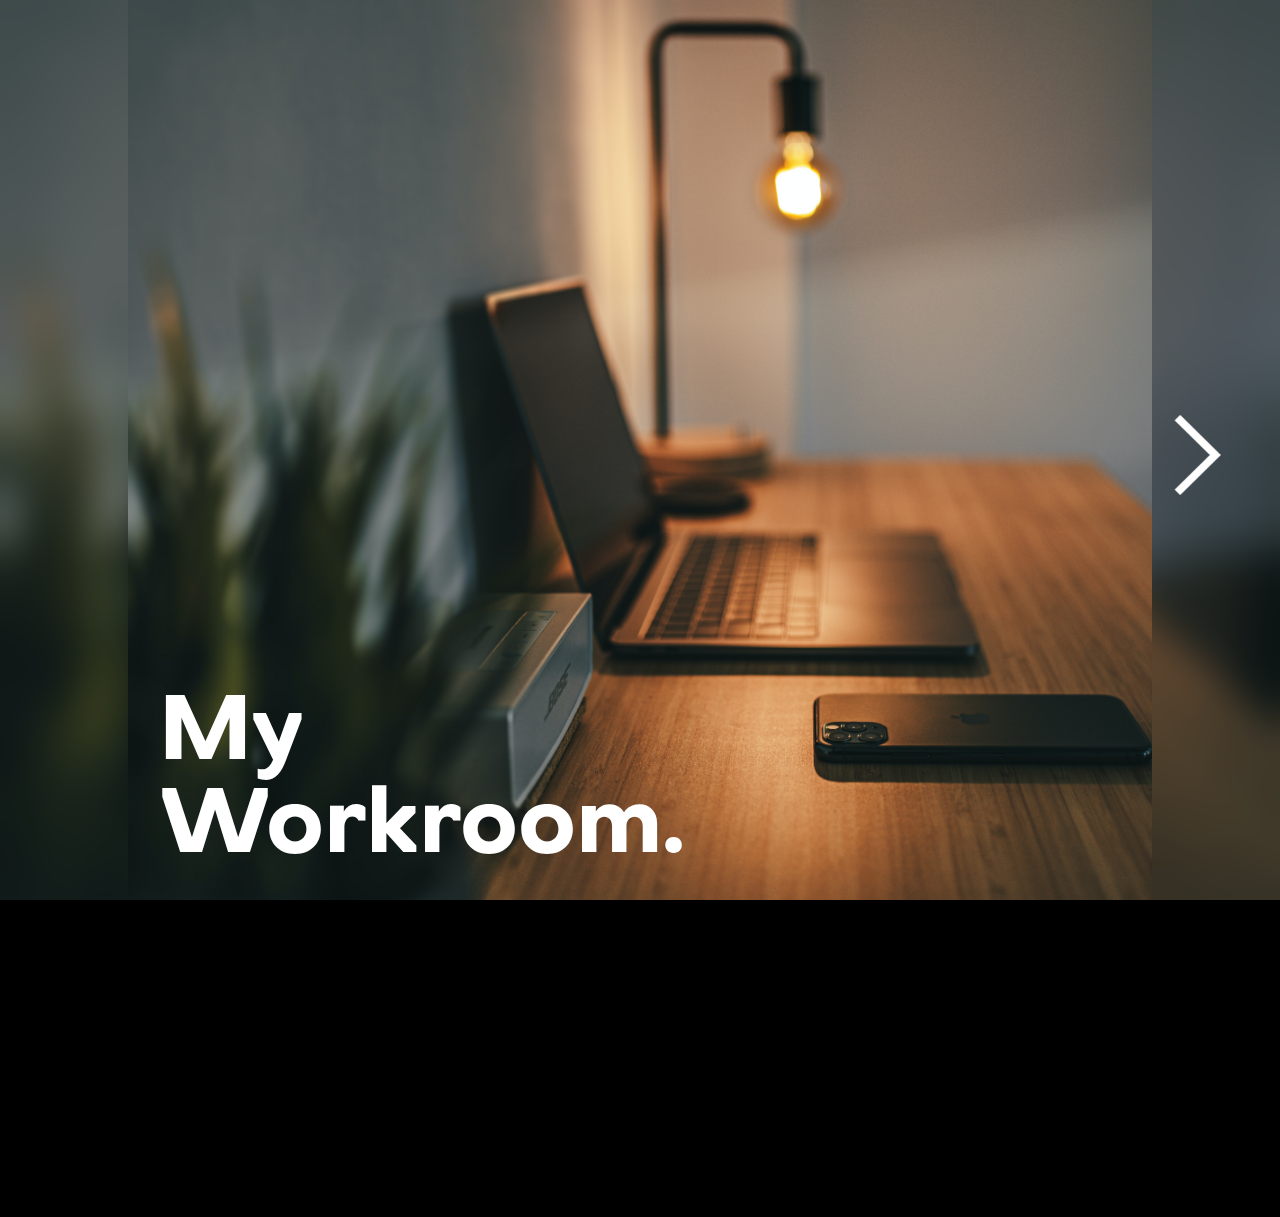
==== index.html @ aa652b24 "Add files via upload" ====
<!DOCTYPE html>
<html lang="ko">
  <head>
    <meta charset="UTF-8" />
    <meta http-equiv="X-UA-Compatible" content="IE=edge" />
    <meta name="viewport" content="width=device-width, initial-scale=1.0" />
    <title>Workroom</title>
    <link rel="stylesheet" href="index.css" type="text/css" />
  </head>
  <body>
    <div id="container">
      <div class="blur"></div>
      <div id="background">
        <h1>My<br>Workroom.</h1>
      </div>
      
      <a class="light" href="hello.html"></a>
      <input type="checkbox" id="laptop"/>
      <label class="laptopBtn_open" for="laptop"></label>
      <input type="checkbox" id="phone"/>
      <label class="phoneBtn_open" for="phone"></label>
      <a id="next" href="window.html"></a>

      <div class="laptop_wrapper">
        <label class="close" for="laptop">X</label>
        <img src="images/laptop.png">
        <iframe src="https://www.daum.net"></iframe>
      </div>

      <div class="phone_wrapper">
        <label class="close" for="phone">X</label>
        <img src="images/phone.png">
        <div class="phone_background">
          <div class="time">
            <span id="hour"></span><span id="min"></span>
          </div>
          <div class="today">
            <span id="month"></span>
            <span id="date"></span>
            <span id="week"></span>
          </div>
        </div>
      </div>

        <script>
          var today = new Date();
          var hours = today.getHours();
          hours = hours % 12;
          hours = hours ? hours : 12; // the hour '0' should be '12'
          var minutes = today.getMinutes();
          minutes = minutes < 10 ? '0'+minutes : minutes;
          var month = today.getMonth() + 1;
          var date = today.getDate();
          var week=["일","월", "화","수","목","금","토"];

          document.getElementById('hour').innerHTML = hours + ":";
          document.getElementById('min').innerHTML = minutes;
          document.getElementById('month').innerHTML = month + "월 ";
          document.getElementById('date').innerHTML = date + "일 "
          document.getElementById('week').innerHTML = week[today.getDay()] + "요일";

        </script>

      </div>
  </div>
  </body>
</html>
---- index.css ----
@font-face {
  font-family: 'Octarine-Bold';
  src: url(fonts/Octarine-Bold.otf)
}

@font-face {
  font-family: 'SFUIText-Light';
  src: url(fonts/SFUIText-Light.otf);
}

@font-face {
  font-family: 'SFUIText-Medium';
  src: url(fonts/SFUIText-Medium.otf);
}

body {
  margin: 0;
  padding: 0;
  font-family: 'Octarine-Bold';
  overflow: hidden;
  background-color: black;
}

#container {
  position: absolute;
  width: 100vw;
  height: 100vh;
  background-image: url("images/workspace.jpg");
  background-size: cover;
  background-repeat: no-repeat;
  animation: fadeIn 3s forwards;
}

@keyframes fadeIn {
  0% {
    opacity: 0;
  }
  100% {
    opacity: 1;
  }
}

.blur {
  width: 100%;
  height: 100%;
  backdrop-filter: blur(20px);
}

#background {
  position: absolute;
  background-image: url("images/workspace.jpg");
  background-size: cover;
  background-repeat: no-repeat;
  width: 80%;
  height: 100%;
  top: 50%;
  left: 50%;
  transform: translate(-50%, -50%);
}

#next {
  position: absolute;
  top: 45%;
  right: 3%;
  width: 100px;
  height: 100px;
  background-image: url("images/arrow.png");
  background-size: cover;
}

#next:hover {
  box-shadow: 0px 0px 10px 5px rgba(255, 255, 255, 0.7);
  border-radius: 50%;
  
}

h1 {
  position: absolute;
  top: 70%;
  left: 3%;
  font-size: 90px;
  color: white;
  animation: slideDown 2s ease-in-out;
}

@keyframes slideDown {
  from {
      opacity: 0;
      transform: translateY(-50%);
  }
  to {
      opacity: 1;
      transform: translateY(0%);
      
  }
}

/* 조명 */

.light {
  position: absolute;
  top: 19%;
  left: 47.7%;
  width: 80px;
  height: 80px;
  border-radius: 50%;
}

.light:hover {
  box-shadow: 0px 0px 10px 5px rgba(255, 255, 255, 0.7);
  cursor: pointer;
}


/* 노트북 버튼 */

.laptopBtn_open {
  position: absolute;
  top: 45%;
  left: 33%;
  width: 150px;
  height: 150px;
  border-radius: 50%;
}

.laptopBtn_open:hover {
  box-shadow: 0px 0px 12px 5px rgba(255, 255, 255, 0.7);
  cursor: pointer;
}

.close {
  position: absolute;
  top: 5%;
  right: 5%;
  color: white;
  cursor: pointer;
}


/* 노트북 버튼 실행 */
#laptop {
  display: none;
}

#laptop:checked ~ .laptop_wrapper {
  visibility: visible;
  z-index: 1;
  animation: slideIn 1.5s ease-in-out;
}


@keyframes slideIn {
  from {
      opacity: 0;
      transform: translateY(100%);
  }
  to {
      opacity: 1;
      transform: translateY(0%);
      
  }
}


/* 노트북 화면 */

.laptop_wrapper {
  position: absolute;
  top: 0;
  left: 0;
  background-color:rgba(0, 0, 0, 0.6);
  width: 100%;
  height: 100%;
  visibility: hidden;
}

.laptop_wrapper img {
  position: absolute;
  width: 80%;
  top: 50%;
  left: 50%;
  transform: translate(-50%, -50%);
}

iframe {
  position: absolute;
  top: 57%;
  left: 50%;
  transform: translate(-50%, -50%);
  width: 62%;
  height: 81%;
  z-index: 1;
}


/* 폰 버튼 */

.phoneBtn_open {
  position: absolute;
  top: 80%;
  left: 56%;
  width: 150px;
  height: 150px;
  border-radius: 50%;
}

.phoneBtn_open:hover {
  box-shadow: 0px 0px 12px 5px rgba(255, 255, 255, 0.7);
  cursor: pointer;
}

/* 폰 버튼 실행 */

#phone {
  display: none;
}

#phone:checked ~ .phone_wrapper {
  visibility: visible;
  z-index: 1;
  animation: slideIn 1.5s ease-in-out;
}


@keyframes slideIn {
  from {
      opacity: 0;
      transform: translateY(100%);
  }
  to {
      opacity: 1;
      transform: translateY(0%);
      
  }
}


/* 폰 화면 */

.phone_wrapper {
  position: absolute;
  top: 0;
  left: 0;
  background-color:rgba(0, 0, 0, 0.6);
  width: 100%;
  height: 100%;
  visibility: hidden;
  text-align: center;
}

.phone_background {
  position: absolute;
  top: 40%;
  left: 41%;
  width: 300px;
  height: 500px;
  text-align: center;
}

/* 날짜 */

.time {
  font-size: 90px;
  font-family: 'SFUIText-Light';
  vertical-align: middle;
}

.today {
  font-size: 28px;
  font-family: 'SFUIText-Medium';
}
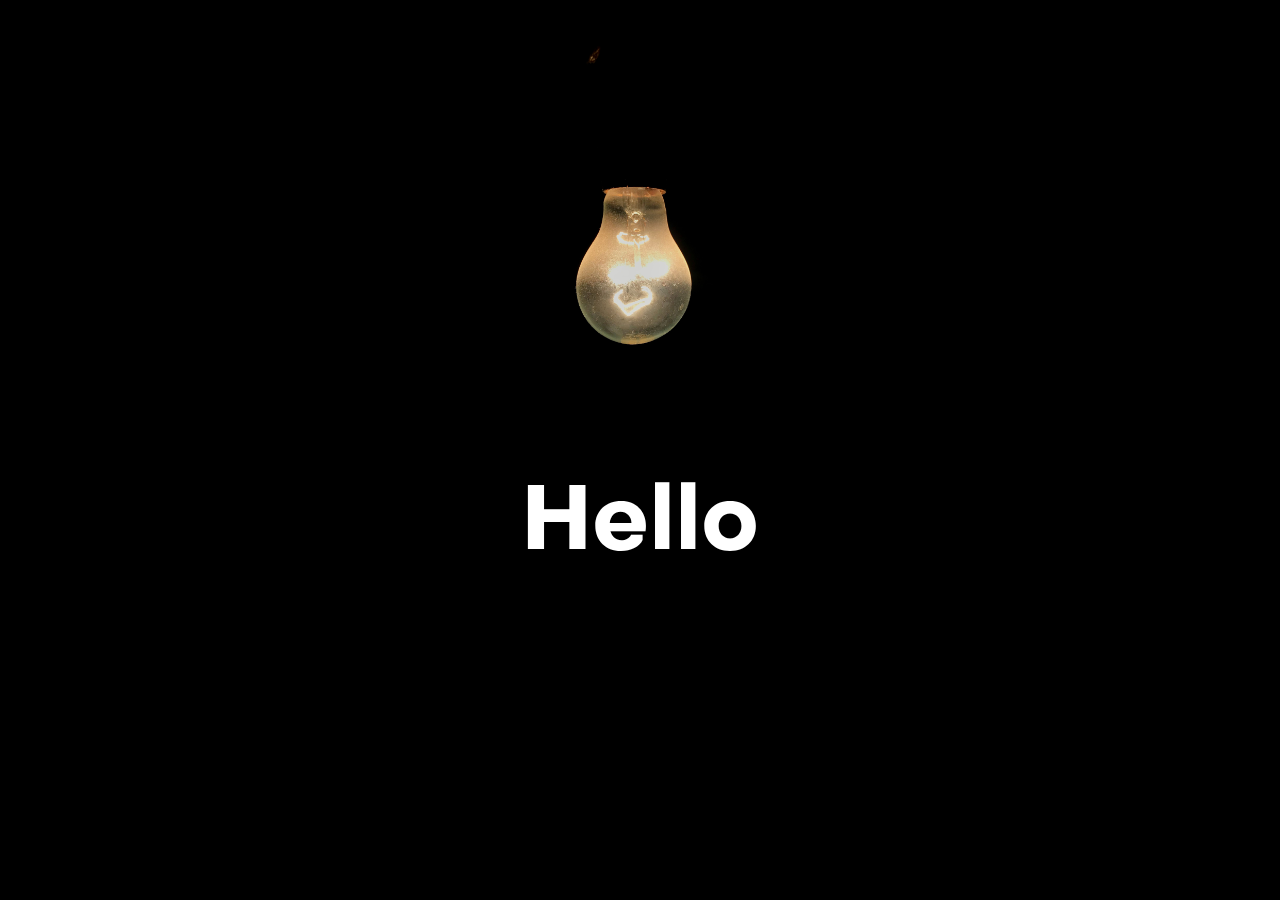
==== commit 5fa35a91: "Add files via upload" ====
--- a/index.html
+++ b/index.html
@@ -1,67 +1,17 @@
 <!DOCTYPE html>
 <html lang="ko">
-  <head>
-    <meta charset="UTF-8" />
-    <meta http-equiv="X-UA-Compatible" content="IE=edge" />
-    <meta name="viewport" content="width=device-width, initial-scale=1.0" />
-    <title>Workroom</title>
-    <link rel="stylesheet" href="index.css" type="text/css" />
-  </head>
-  <body>
-    <div id="container">
-      <div class="blur"></div>
-      <div id="background">
-        <h1>My<br>Workroom.</h1>
-      </div>
-      
-      <a class="light" href="hello.html"></a>
-      <input type="checkbox" id="laptop"/>
-      <label class="laptopBtn_open" for="laptop"></label>
-      <input type="checkbox" id="phone"/>
-      <label class="phoneBtn_open" for="phone"></label>
-      <a id="next" href="window.html"></a>
-
-      <div class="laptop_wrapper">
-        <label class="close" for="laptop">X</label>
-        <img src="images/laptop.png">
-        <iframe src="https://www.daum.net"></iframe>
-      </div>
-
-      <div class="phone_wrapper">
-        <label class="close" for="phone">X</label>
-        <img src="images/phone.png">
-        <div class="phone_background">
-          <div class="time">
-            <span id="hour"></span><span id="min"></span>
-          </div>
-          <div class="today">
-            <span id="month"></span>
-            <span id="date"></span>
-            <span id="week"></span>
-          </div>
-        </div>
-      </div>
-
-        <script>
-          var today = new Date();
-          var hours = today.getHours();
-          hours = hours % 12;
-          hours = hours ? hours : 12; // the hour '0' should be '12'
-          var minutes = today.getMinutes();
-          minutes = minutes < 10 ? '0'+minutes : minutes;
-          var month = today.getMonth() + 1;
-          var date = today.getDate();
-          var week=["일","월", "화","수","목","금","토"];
-
-          document.getElementById('hour').innerHTML = hours + ":";
-          document.getElementById('min').innerHTML = minutes;
-          document.getElementById('month').innerHTML = month + "월 ";
-          document.getElementById('date').innerHTML = date + "일 "
-          document.getElementById('week').innerHTML = week[today.getDay()] + "요일";
-
-        </script>
-
-      </div>
-  </div>
-  </body>
+<head>
+  <meta charset="UTF-8">
+  <meta http-equiv="X-UA-Compatible" content="IE=edge">
+  <meta name="viewport" content="width=device-width, initial-scale=1.0">
+  <title>Workroom</title>
+  <link rel="stylesheet" href="index.css" type="text/css" />
+</head>
+<body>
+    <div id="wrapper">
+      <img src="images/bulb.jpg">
+      <a href="main.html"></a>
+      <h1>Hello</h1>
+    </div>
+</body>
 </html>
--- a/index.css
+++ b/index.css
@@ -1,271 +1,52 @@
 @font-face {
-  font-family: 'Octarine-Bold';
-  src: url(fonts/Octarine-Bold.otf)
-}
-
-@font-face {
-  font-family: 'SFUIText-Light';
-  src: url(fonts/SFUIText-Light.otf);
-}
-
-@font-face {
-  font-family: 'SFUIText-Medium';
-  src: url(fonts/SFUIText-Medium.otf);
+  font-family: "Octarine-Bold";
+  src: url(fonts/Octarine-Bold.otf);
 }
 
 body {
   margin: 0;
   padding: 0;
-  font-family: 'Octarine-Bold';
   overflow: hidden;
+  font-family: "Octarine-Bold";
   background-color: black;
-}
-
-#container {
-  position: absolute;
-  width: 100vw;
-  height: 100vh;
-  background-image: url("images/workspace.jpg");
-  background-size: cover;
-  background-repeat: no-repeat;
-  animation: fadeIn 3s forwards;
+  animation: fadeIn 2s;
 }
 
 @keyframes fadeIn {
-  0% {
+  from {
     opacity: 0;
   }
-  100% {
+  to {
     opacity: 1;
   }
 }
 
-.blur {
-  width: 100%;
-  height: 100%;
-  backdrop-filter: blur(20px);
+#wrapper {
+  display: flex;
+  flex-direction: column;
+  align-items: center;
 }
 
-#background {
-  position: absolute;
-  background-image: url("images/workspace.jpg");
-  background-size: cover;
-  background-repeat: no-repeat;
-  width: 80%;
-  height: 100%;
-  top: 50%;
-  left: 50%;
-  transform: translate(-50%, -50%);
+img {
+  width: 390px;
 }
 
-#next {
+a {
   position: absolute;
-  top: 45%;
-  right: 3%;
-  width: 100px;
-  height: 100px;
-  background-image: url("images/arrow.png");
-  background-size: cover;
+  top: 26.2%;
+  width: 95px;
+  height: 95px;
+  border-radius: 50%;
 }
 
-#next:hover {
-  box-shadow: 0px 0px 10px 5px rgba(255, 255, 255, 0.7);
-  border-radius: 50%;
-  
+a:hover {
+  box-shadow: 0px 0px 200px 20px rgba(255, 255, 255, 0.5);
+  cursor: pointer;
 }
 
 h1 {
-  position: absolute;
-  top: 70%;
-  left: 3%;
+  position: relative;
+  bottom: 100px;
+  color: white;
   font-size: 90px;
-  color: white;
-  animation: slideDown 2s ease-in-out;
 }
-
-@keyframes slideDown {
-  from {
-      opacity: 0;
-      transform: translateY(-50%);
-  }
-  to {
-      opacity: 1;
-      transform: translateY(0%);
-      
-  }
-}
-
-/* 조명 */
-
-.light {
-  position: absolute;
-  top: 19%;
-  left: 47.7%;
-  width: 80px;
-  height: 80px;
-  border-radius: 50%;
-}
-
-.light:hover {
-  box-shadow: 0px 0px 10px 5px rgba(255, 255, 255, 0.7);
-  cursor: pointer;
-}
-
-
-/* 노트북 버튼 */
-
-.laptopBtn_open {
-  position: absolute;
-  top: 45%;
-  left: 33%;
-  width: 150px;
-  height: 150px;
-  border-radius: 50%;
-}
-
-.laptopBtn_open:hover {
-  box-shadow: 0px 0px 12px 5px rgba(255, 255, 255, 0.7);
-  cursor: pointer;
-}
-
-.close {
-  position: absolute;
-  top: 5%;
-  right: 5%;
-  color: white;
-  cursor: pointer;
-}
-
-
-/* 노트북 버튼 실행 */
-#laptop {
-  display: none;
-}
-
-#laptop:checked ~ .laptop_wrapper {
-  visibility: visible;
-  z-index: 1;
-  animation: slideIn 1.5s ease-in-out;
-}
-
-
-@keyframes slideIn {
-  from {
-      opacity: 0;
-      transform: translateY(100%);
-  }
-  to {
-      opacity: 1;
-      transform: translateY(0%);
-      
-  }
-}
-
-
-/* 노트북 화면 */
-
-.laptop_wrapper {
-  position: absolute;
-  top: 0;
-  left: 0;
-  background-color:rgba(0, 0, 0, 0.6);
-  width: 100%;
-  height: 100%;
-  visibility: hidden;
-}
-
-.laptop_wrapper img {
-  position: absolute;
-  width: 80%;
-  top: 50%;
-  left: 50%;
-  transform: translate(-50%, -50%);
-}
-
-iframe {
-  position: absolute;
-  top: 57%;
-  left: 50%;
-  transform: translate(-50%, -50%);
-  width: 62%;
-  height: 81%;
-  z-index: 1;
-}
-
-
-/* 폰 버튼 */
-
-.phoneBtn_open {
-  position: absolute;
-  top: 80%;
-  left: 56%;
-  width: 150px;
-  height: 150px;
-  border-radius: 50%;
-}
-
-.phoneBtn_open:hover {
-  box-shadow: 0px 0px 12px 5px rgba(255, 255, 255, 0.7);
-  cursor: pointer;
-}
-
-/* 폰 버튼 실행 */
-
-#phone {
-  display: none;
-}
-
-#phone:checked ~ .phone_wrapper {
-  visibility: visible;
-  z-index: 1;
-  animation: slideIn 1.5s ease-in-out;
-}
-
-
-@keyframes slideIn {
-  from {
-      opacity: 0;
-      transform: translateY(100%);
-  }
-  to {
-      opacity: 1;
-      transform: translateY(0%);
-      
-  }
-}
-
-
-/* 폰 화면 */
-
-.phone_wrapper {
-  position: absolute;
-  top: 0;
-  left: 0;
-  background-color:rgba(0, 0, 0, 0.6);
-  width: 100%;
-  height: 100%;
-  visibility: hidden;
-  text-align: center;
-}
-
-.phone_background {
-  position: absolute;
-  top: 40%;
-  left: 41%;
-  width: 300px;
-  height: 500px;
-  text-align: center;
-}
-
-/* 날짜 */
-
-.time {
-  font-size: 90px;
-  font-family: 'SFUIText-Light';
-  vertical-align: middle;
-}
-
-.today {
-  font-size: 28px;
-  font-family: 'SFUIText-Medium';
-}